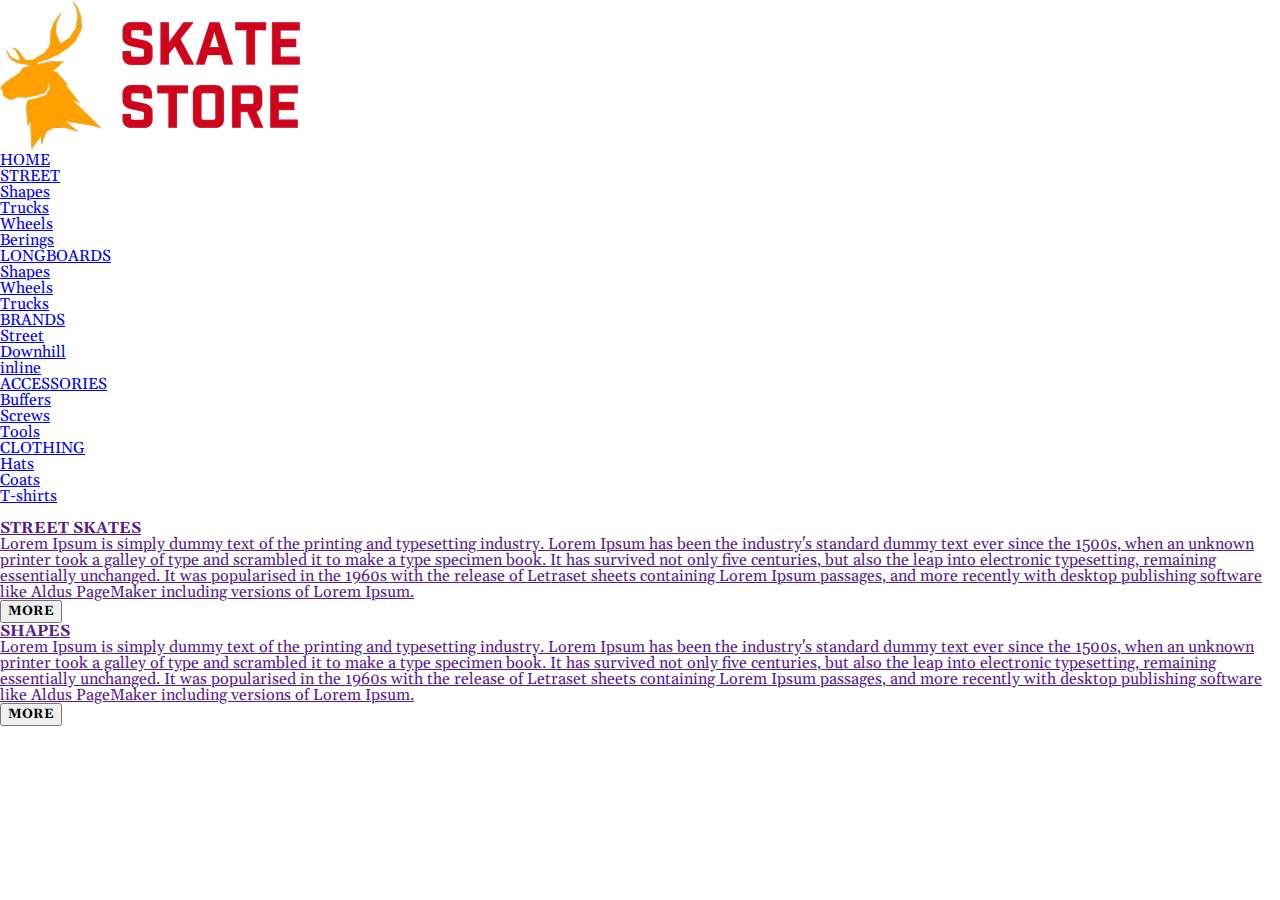
==== index.html @ 1b16e2e8 "pagina_projeto" ====
<!DOCTYPE html>
<html lang="en">

<head>
    <meta charset=utf-8>
    <title>SKATE STORE</title>
    <link href="https://fonts.googleapis.com/css?family=Gelasio&display=swap" rel="stylesheet">
    <link rel="stylesheet" href="css/reset.css">
    <link href="css/test.css" type="text/css" rel="stylesheet">
</head>
<!--the content starts here-->

<body>
    <header>
        <div class="navigation-bar">
            <!--logo-->
            <div class="logo">
                <a href="" alt=""><img src="./img/logo.png" alt="Skate store"></a>
            </div>
            <!--menu starts here-->
            <nav class="navigation">
                <ul class="navigation-menu">
                    <!--HOME-->
                    <li><a href="#">HOME</a></li>
                    <!--item 1-->
                    <li class="has-dropdown">
                        <a href="#">STREET</a>
                        <div class="dropdown">
                            <ul>
                                <li>
                                    <a href="#">Shapes</a>
                                </li>
                                <li>
                                    <a href="#">Trucks</a>
                                </li>
                                <li>
                                    <a href="#">Wheels</a>
                                </li>
                                <li>
                                    <a href="#">Berings</a>
                                </li>
                            </ul>
                        </div>
                    </li>
                    <!--item 2-->
                    <li class="has-dropdown">
                        <a href="#">LONGBOARDS</a>
                        <div class="dropdown">
                            <ul>
                                <li>
                                    <a href="#">Shapes</a>
                                </li>
                                <li>
                                    <a href="#">Wheels</a>
                                </li>
                                <li>
                                    <a href="#">Trucks</a>
                                </li>
                            </ul>
                        </div>
                    </li>
                    <!--item 3-->
                    <li class="has-dropdown">
                        <a href="#">BRANDS</a>
                        <div class="dropdown">
                            <ul>
                                <li>
                                    <a href="#">Street</a>
                                </li>
                                <li>
                                    <a href="#">Downhill</a>
                                </li>
                                <li>
                                    <a href="#">inline</a>
                                </li>
                            </ul>
                        </div>
                    </li>
                    <!--item 4-->
                    <li class="has-dropdown">
                        <a href="#">ACCESSORIES</a>
                        <div class="dropdown">
                            <ul>
                                <li>
                                    <a href="#">Buffers</a>
                                </li>
                                <li>
                                    <a href="#">Screws</a>
                                </li>
                                <li>
                                    <a href="#">Tools</a>
                                </li>
                            </ul>
                        </div>
                    </li>
                    <!--item 5-->
                    <li class="has-dropdown">
                        <a href="#">CLOTHING</a>
                        <div class="dropdown">
                            <ul>
                                <li>
                                    <a href="#">Hats</a>
                                </li>
                                <li>
                                    <a href="#">Coats</a>
                                </li>
                                <li>
                                    <a href="#">T-shirts</a>
                                </li>
                            </ul>
                        </div>
                    </li>
                </ul>
                <!--end navigation bar-->
            </nav>
        </div>

    </header>
    <main>
        <!--this is the first collum-->
        <div class="first-block">
            <div id="first-block-right">
                <img src="" alt="" />
            </div>
            <div id="first-block-left">
                <h1><a href="">STREET SKATES</a></h1>
                <p>
                    <a href="">Lorem Ipsum is simply dummy text of the printing and typesetting industry. 
                    Lorem Ipsum has been the industry's standard dummy text ever since the 1500s, 
                    when an unknown printer took a galley of type and scrambled it to make a type specimen book. 
                    It has survived not only five centuries, but also the leap into electronic typesetting, 
                    remaining essentially unchanged. It was popularised in the 1960s with the release of 
                    Letraset sheets containing Lorem Ipsum passages, and more recently with desktop publishing 
                    software like Aldus PageMaker including versions of Lorem Ipsum.<br></a>
                </p>
                <button class="button" type="button"><b>MORE</b></button>
            </div>
        </div>
        <!--this is the second collum-->
        <div class="second-block">
            <div id="second-block-right">
                <h1><a href="">SHAPES</a></h1>
                <p>
                    <a href="">Lorem Ipsum is simply dummy text of the printing and typesetting industry. 
                    Lorem Ipsum has been the industry's standard dummy text ever since the 1500s, 
                    when an unknown printer took a galley of type and scrambled it to make a type specimen book. 
                    It has survived not only five centuries, but also the leap into electronic typesetting, 
                    remaining essentially unchanged. It was popularised in the 1960s with the release of 
                    Letraset sheets containing Lorem Ipsum passages, and more recently with desktop publishing 
                    software like Aldus PageMaker including versions of Lorem Ipsum.<br></a>
                </p>
                <button class="button" type="button"><b>MORE</b></button>
            </div>
            <div id="second-block-left">
                <img src="" alt="" />
            </div>
        </div>
    </main>

</body>

</html>
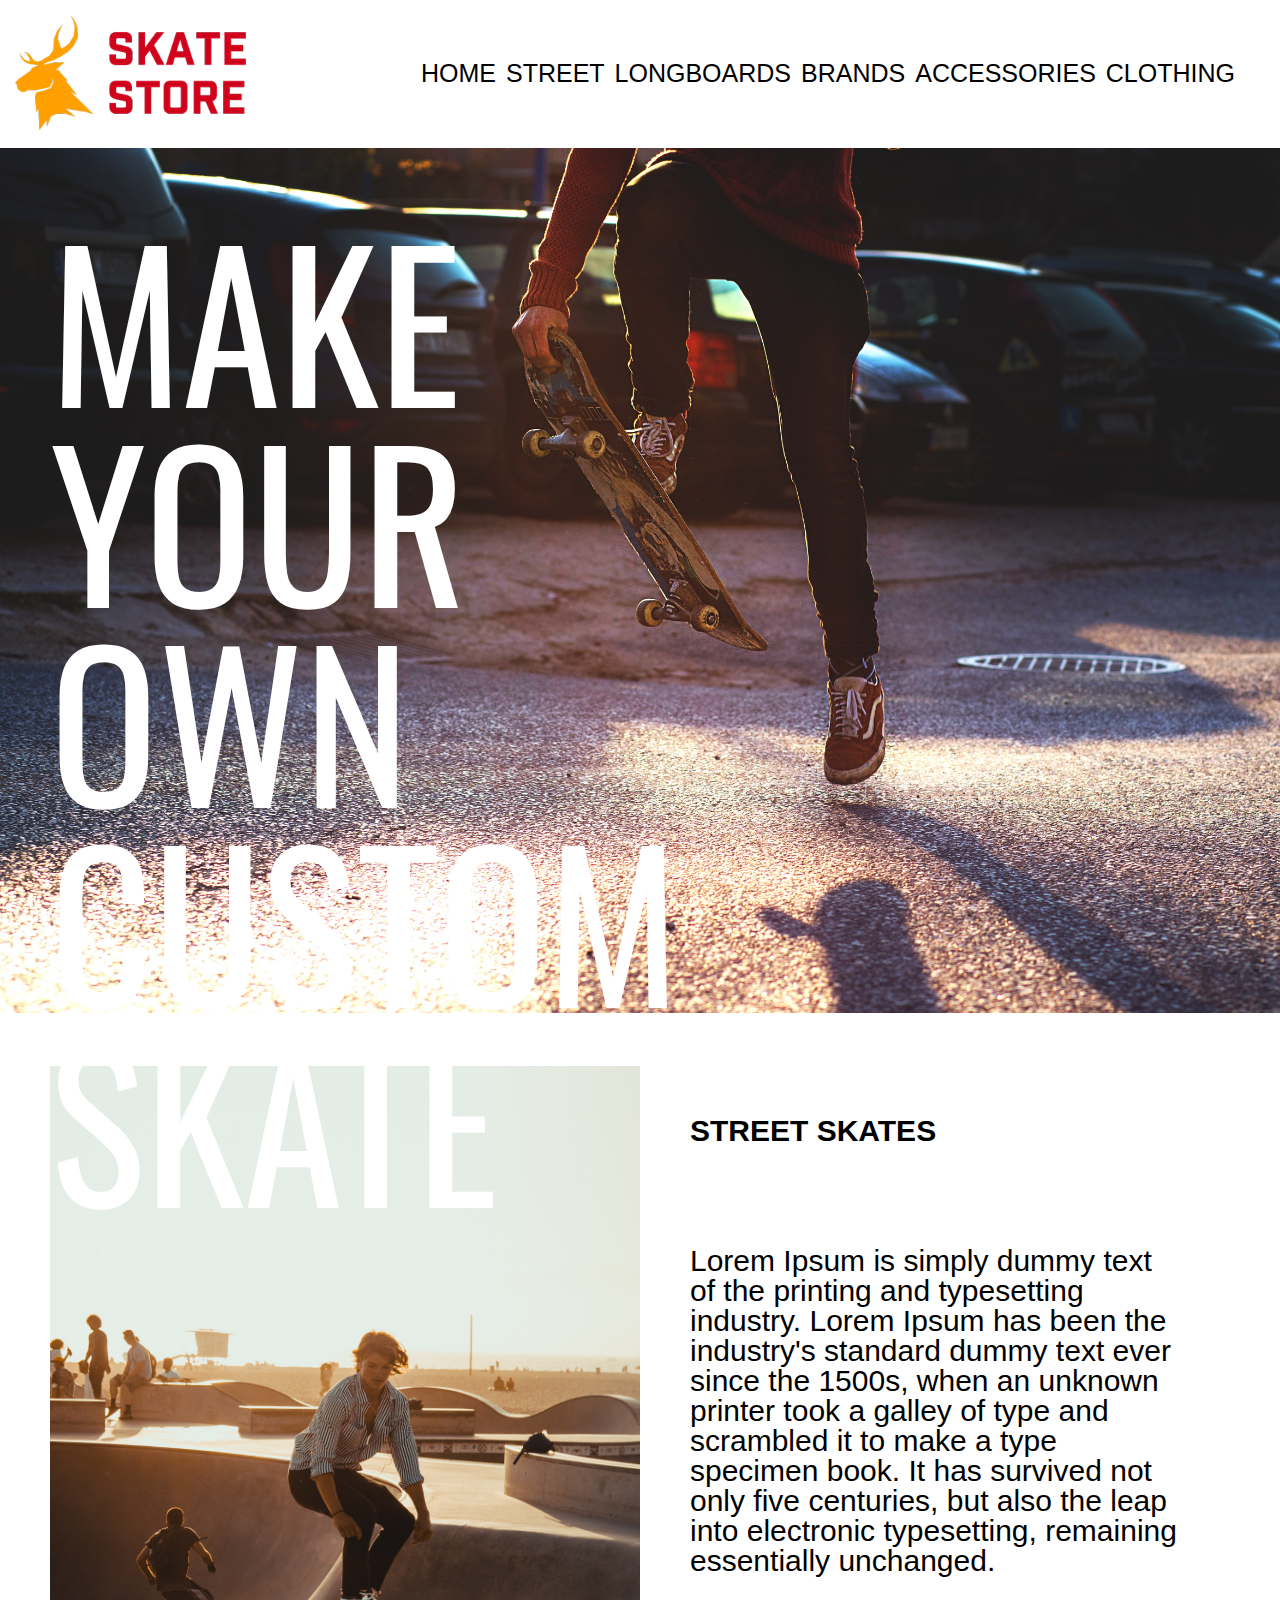
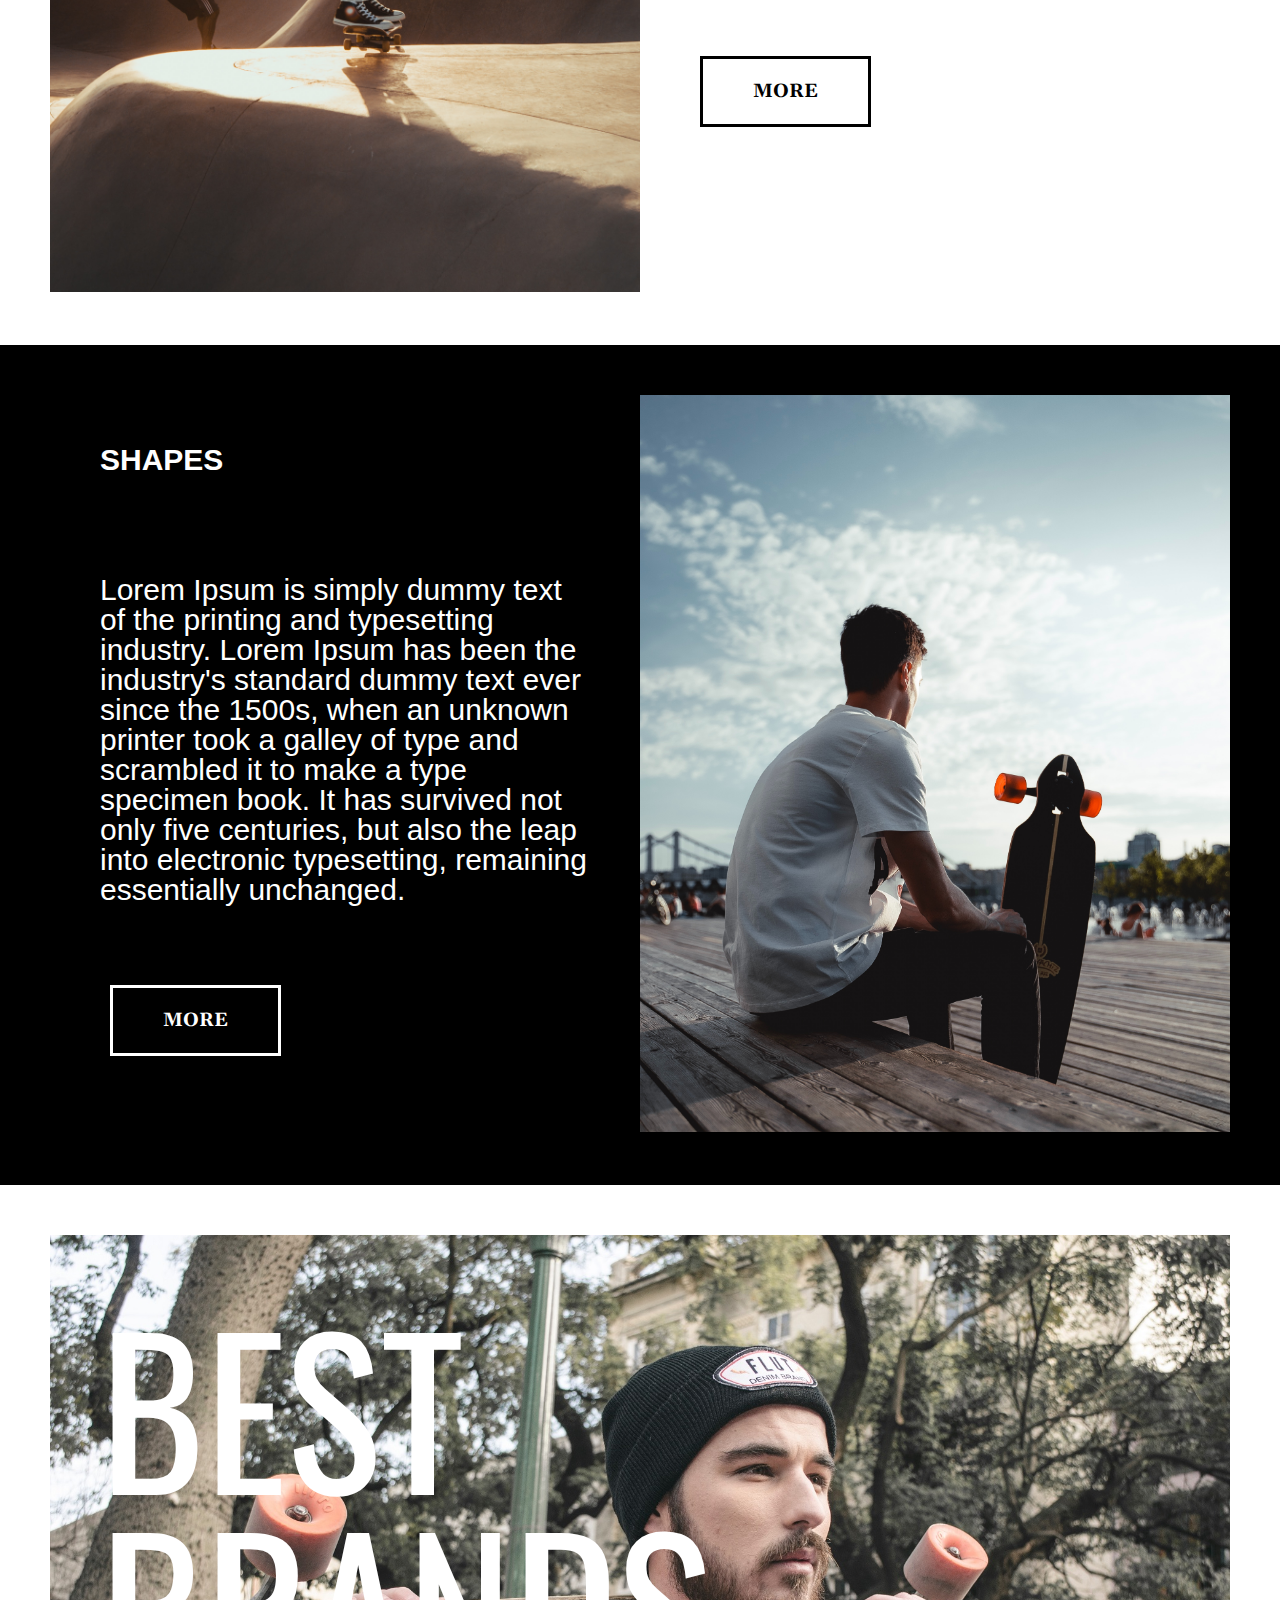
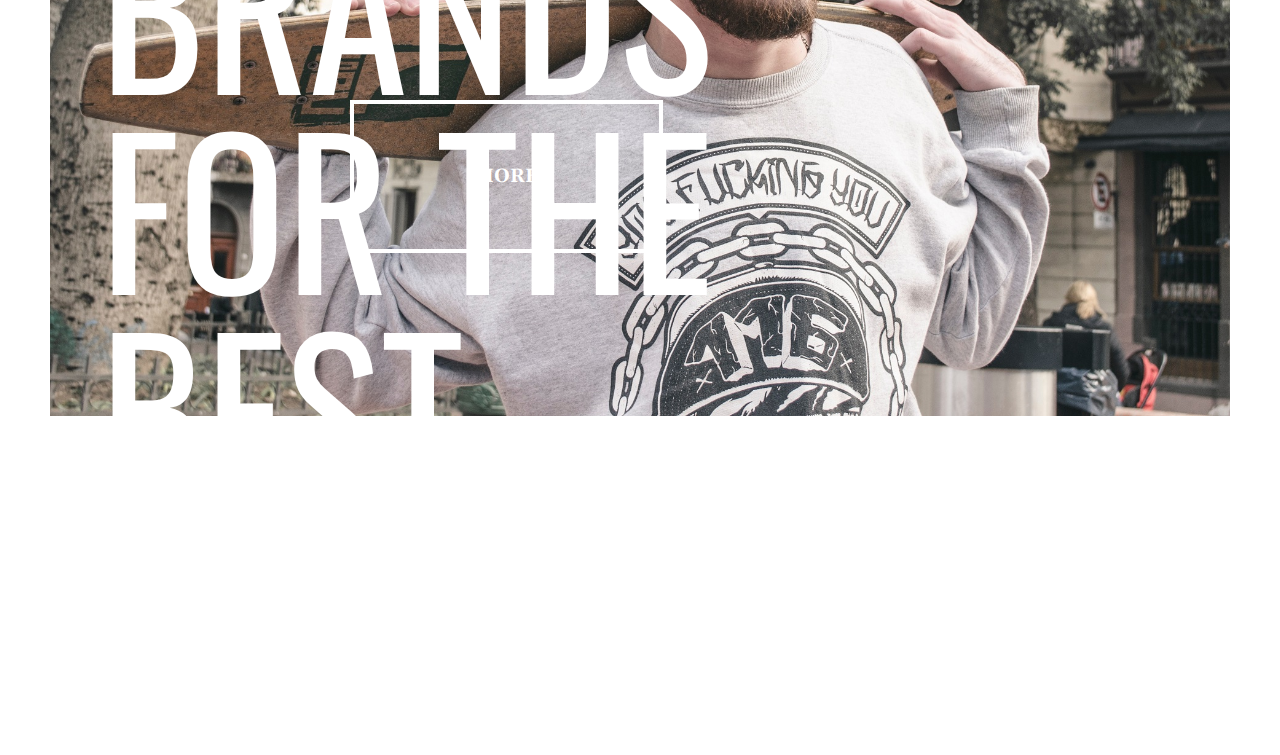
==== commit e6b5f35f: "a" ====
--- a/index.html
+++ b/index.html
@@ -3,8 +3,10 @@
 
 <head>
     <meta charset=utf-8>
+
     <title>SKATE STORE</title>
     <link href="https://fonts.googleapis.com/css?family=Gelasio&display=swap" rel="stylesheet">
+    <link href="https://fonts.googleapis.com/css?family=Oswald&display=swap" rel="stylesheet">
     <link rel="stylesheet" href="css/reset.css">
     <link href="css/test.css" type="text/css" rel="stylesheet">
 </head>
@@ -12,115 +14,123 @@
 
 <body>
     <header>
-        <div class="navigation-bar">
-            <!--logo-->
-            <div class="logo">
-                <a href="" alt=""><img src="./img/logo.png" alt="Skate store"></a>
-            </div>
-            <!--menu starts here-->
-            <nav class="navigation">
-                <ul class="navigation-menu">
-                    <!--HOME-->
-                    <li><a href="#">HOME</a></li>
-                    <!--item 1-->
-                    <li class="has-dropdown">
-                        <a href="#">STREET</a>
-                        <div class="dropdown">
-                            <ul>
-                                <li>
-                                    <a href="#">Shapes</a>
-                                </li>
-                                <li>
-                                    <a href="#">Trucks</a>
-                                </li>
-                                <li>
-                                    <a href="#">Wheels</a>
-                                </li>
-                                <li>
-                                    <a href="#">Berings</a>
-                                </li>
-                            </ul>
-                        </div>
-                    </li>
-                    <!--item 2-->
-                    <li class="has-dropdown">
-                        <a href="#">LONGBOARDS</a>
-                        <div class="dropdown">
-                            <ul>
-                                <li>
-                                    <a href="#">Shapes</a>
-                                </li>
-                                <li>
-                                    <a href="#">Wheels</a>
-                                </li>
-                                <li>
-                                    <a href="#">Trucks</a>
-                                </li>
-                            </ul>
-                        </div>
-                    </li>
-                    <!--item 3-->
-                    <li class="has-dropdown">
-                        <a href="#">BRANDS</a>
-                        <div class="dropdown">
-                            <ul>
-                                <li>
-                                    <a href="#">Street</a>
-                                </li>
-                                <li>
-                                    <a href="#">Downhill</a>
-                                </li>
-                                <li>
-                                    <a href="#">inline</a>
-                                </li>
-                            </ul>
-                        </div>
-                    </li>
-                    <!--item 4-->
-                    <li class="has-dropdown">
-                        <a href="#">ACCESSORIES</a>
-                        <div class="dropdown">
-                            <ul>
-                                <li>
-                                    <a href="#">Buffers</a>
-                                </li>
-                                <li>
-                                    <a href="#">Screws</a>
-                                </li>
-                                <li>
-                                    <a href="#">Tools</a>
-                                </li>
-                            </ul>
-                        </div>
-                    </li>
-                    <!--item 5-->
-                    <li class="has-dropdown">
-                        <a href="#">CLOTHING</a>
-                        <div class="dropdown">
-                            <ul>
-                                <li>
-                                    <a href="#">Hats</a>
-                                </li>
-                                <li>
-                                    <a href="#">Coats</a>
-                                </li>
-                                <li>
-                                    <a href="#">T-shirts</a>
-                                </li>
-                            </ul>
-                        </div>
-                    </li>
-                </ul>
-                <!--end navigation bar-->
-            </nav>
+
+        <!--logo-->
+        <div class="logo">
+            <a href="" alt=""></a>
+            <img id="logo-topo" src="./img/logo.png" alt="Skate store">
         </div>
-
+        <!--menu starts here-->
+        <nav class="navigation">
+            <ul id="navigation-menu">
+                <!--HOME-->
+                <li><a href="">HOME</a></li>
+                <!--item 1-->
+                <li class="has-dropdown">
+                    <a href="">STREET</a>
+                    <div class="dropdown">
+                        <ul>
+                            <li>
+                                <a href="">Shapes</a>
+                            </li>
+                            <li>
+                                <a href="">Trucks</a>
+                            </li>
+                            <li>
+                                <a href="">Wheels</a>
+                            </li>
+                            <li>
+                                <a href="">Berings</a>
+                            </li>
+                        </ul>
+                    </div>
+                </li>
+                <!--item 2-->
+                <li class="has-dropdown">
+                    <a href="">LONGBOARDS</a>
+                    <div class="dropdown">
+                        <ul>
+                            <li>
+                                <a href="">Shapes</a>
+                            </li>
+                            <li>
+                                <a href="">Wheels</a>
+                            </li>
+                            <li>
+                                <a href="">Trucks</a>
+                            </li>
+                        </ul>
+                    </div>
+                </li>
+                <!--item 3-->
+                <li class="has-dropdown">
+                    <a href="">BRANDS</a>
+                    <div class="dropdown">
+                        <ul>
+                            <li>
+                                <a href="">Street</a>
+                            </li>
+                            <li>
+                                <a href="">Downhill</a>
+                            </li>
+                            <li>
+                                <a href="">inline</a>
+                            </li>
+                        </ul>
+                    </div>
+                </li>
+                <!--item 4-->
+                <li class="has-dropdown">
+                    <a href="">ACCESSORIES</a>
+                    <div class="dropdown">
+                        <ul>
+                            <li>
+                                <a href="">Buffers</a>
+                            </li>
+                            <li>
+                                <a href="">Screws</a>
+                            </li>
+                            <li>
+                                <a href="">Tools</a>
+                            </li>
+                        </ul>
+                    </div>
+                </li>
+                <!--item 5-->
+                <li class="has-dropdown">
+                    <a href="">CLOTHING</a>
+                    <div class="dropdown">
+                        <ul>
+                            <li>
+                                <a href="">Hats</a>
+                            </li>
+                            <li>
+                                <a href="">Coats</a>
+                            </li>
+                            <li>
+                                <a href="">T-shirts</a>
+                            </li>
+                        </ul>
+                    </div>
+                </li>
+            </ul>
+            <!--end navigation bar-->
+        </nav>
     </header>
     <main>
+        <!--landig part of the page -->
+        <div class="top-block">
+            <figure class="top-image-banner">
+                <img src="./img/skate02.jpg" alt="clothing" />
+                <figcaption>
+                    <a href="">MAKE YOUR OWN CUSTOM SKATE</a>
+                </figcaption>
+            </figure>
+        </div>
         <!--this is the first collum-->
         <div class="first-block">
             <div id="first-block-right">
-                <img src="" alt="" />
+                <img src="./img/skate04.jpg" alt="" />
             </div>
             <div id="first-block-left">
                 <h1><a href="">STREET SKATES</a></h1>
@@ -129,9 +139,7 @@
                     Lorem Ipsum has been the industry's standard dummy text ever since the 1500s, 
                     when an unknown printer took a galley of type and scrambled it to make a type specimen book. 
                     It has survived not only five centuries, but also the leap into electronic typesetting, 
-                    remaining essentially unchanged. It was popularised in the 1960s with the release of 
-                    Letraset sheets containing Lorem Ipsum passages, and more recently with desktop publishing 
-                    software like Aldus PageMaker including versions of Lorem Ipsum.<br></a>
+                    remaining essentially unchanged. <br></a>
                 </p>
                 <button class="button" type="button"><b>MORE</b></button>
             </div>
@@ -145,15 +153,31 @@
                     Lorem Ipsum has been the industry's standard dummy text ever since the 1500s, 
                     when an unknown printer took a galley of type and scrambled it to make a type specimen book. 
                     It has survived not only five centuries, but also the leap into electronic typesetting, 
-                    remaining essentially unchanged. It was popularised in the 1960s with the release of 
-                    Letraset sheets containing Lorem Ipsum passages, and more recently with desktop publishing 
-                    software like Aldus PageMaker including versions of Lorem Ipsum.<br></a>
+                    remaining essentially unchanged.<br></a>
                 </p>
                 <button class="button" type="button"><b>MORE</b></button>
             </div>
             <div id="second-block-left">
-                <img src="" alt="" />
+                <img src="./img/longboard.jpg" alt="shapes" />
             </div>
+        </div>
+        <!--this is the third collum-->
+        <!-- <div class="third-block">
+            <div id="txt03">
+                <p>BEST BRANDS FOR THE BEST PRICE</p>
+            </div>
+            <div id="but03">
+                <button class="button-bottom"><b>MORE</b></button>
+            </div>
+        </div> -->
+        <div class="third-block">
+            <figure class="image-banner">
+                <img src="./img/clothing.jpg" alt="clothing" />
+                <figcaption>
+                    <a href="">BEST BRANDS FOR THE BEST PRICE</a>
+                    <button class="button-bottom" type="button"><b>MORE</b></button>
+                </figcaption>
+            </figure>
         </div>
     </main>
 
--- a/css/test.css
+++ b/css/test.css
@@ -0,0 +1,370 @@
+/*cares about the most external part of the site*/
+
+body {
+    /* background: url(../img/skate02.jpg) no-repeat center; */
+    max-width: 100%;
+}
+
+
+/**/
+
+
+/*cares about all the elements inside the header in general configuration*/
+
+header {
+    display: flex;
+    align-items: center;
+    justify-content: space-between;
+}
+
+
+/**/
+
+
+/*cares about the the site whole's text in general*/
+
+a {
+    font-family: "roboto", sans-serif;
+    text-decoration: none;
+}
+
+
+/**/
+
+
+/*cares about the dropdown menu that is hidden*/
+
+.dropdown {
+    display: none;
+    margin: 0 auto;
+    /* ---------------------------------------------------------------- */
+    list-style: none;
+    align-items: center;
+    border-radius: 10px;
+    flex-direction: column;
+}
+
+
+/**/
+
+
+/*cares about the width of images in general*/
+
+img {
+    max-width: 100%;
+    margin: 0 auto;
+}
+
+
+/**/
+
+
+/*cares about the logo*/
+
+#logo-topo {
+    max-width: 70%;
+    padding: 15px;
+}
+
+
+/**/
+
+
+/*cares about the menu position*/
+
+#navigation-menu {
+    display: flex;
+    padding-right: 40px;
+    /* ----------------------------- */
+}
+
+
+/**/
+
+
+/*cares about the menu's words and its position inside the text block*/
+
+#navigation-menu a {
+    justify-content: space-around;
+    padding: 5px;
+    text-decoration: none;
+    color: #000000;
+    font-family: "roboto", sans-serif;
+    overflow: hidden;
+    font-size: 25px;
+}
+
+
+/**/
+
+
+/*cares about the blocks position in general*/
+
+.first-block,
+.second-block,
+.third-block {
+    display: flex;
+    padding: 50px;
+    justify-content: space-between;
+}
+
+
+/*.third-block*/
+
+
+/**/
+
+
+/*cares about the first block background*/
+
+.first-block {
+    background-color: #ffffff;
+}
+
+
+/**/
+
+
+/*cares about the second block background*/
+
+.second-block {
+    background-color: #000000;
+}
+
+
+/**/
+
+
+/*cares about the third block background*/
+
+.third-block {
+    background-color: #ffffff;
+    padding: 50px;
+}
+
+
+/**/
+
+
+/*cars about the text in the second block*/
+
+.second-block a {
+    display: flex;
+    padding: 50px;
+    justify-content: space-between;
+    text-decoration: none;
+    color: #ffffff;
+    font-size: 30px;
+}
+
+
+/**/
+
+
+/*cares about the text of the first block*/
+
+.first-block a {
+    display: flex;
+    padding: 50px;
+    justify-content: space-between;
+    text-decoration: none;
+    color: #000000;
+    font-size: 30px;
+}
+
+
+/**/
+
+
+/*cares about the division of the two blocks*/
+
+#first-block-right,
+#first-block-left,
+#second-block-left,
+#second-block-right {
+    width: 50%;
+}
+
+
+/**/
+
+
+/*cares about the first block button*/
+
+.first-block button {
+    background-color: transparent;
+    /**/
+    text-align: center;
+    border: 3px solid #000000;
+    color: #000000;
+    transition: all 0.4s ease 0s;
+    text-decoration: none;
+    padding: 50px;
+    padding-top: 20px;
+    padding-bottom: 20px;
+    font-family: "roboto", sans-serif;
+    margin: 30px;
+    margin-left: 60px;
+    /**/
+    font-size: 120%;
+}
+
+
+/**/
+
+
+/*cares about the second block button*/
+
+.second-block button {
+    background-color: transparent;
+    /**/
+    text-align: center;
+    border: 3px solid white;
+    color: white;
+    transition: all 0.4s ease 0s;
+    text-decoration: none;
+    padding: 50px;
+    padding-top: 20px;
+    padding-bottom: 20px;
+    font-family: "roboto", sans-serif;
+    margin: 30px;
+    margin-left: 60px;
+    /**/
+    font-size: 120%;
+}
+
+
+/**/
+
+
+/*cares about third block position as a container*/
+
+.image-banner {
+    position: relative;
+}
+
+
+/**/
+
+
+/* .third-block {
+    background: url(../img/clothing03.jpg) no-repeat center;
+    
+}
+
+#txt03 {
+    width: 50%;
+    color: #ffffff;
+    font-size: 150px;
+    font-family: "Oswald", sans-serif;
+    padding: 50px;
+}
+
+#but03 button {
+    background-color: transparent;
+    text-align: center;
+    border: 4px solid #ffffff;
+    color: #ffffff;
+    transition: all 0.4s ease 0s;
+    text-decoration: none;
+    padding: 20px 30px;
+} */
+
+
+/*cares about third block image's text position and formatting*/
+
+.image-banner a {
+    position: absolute;
+    top: 20px;
+    display: flex;
+    padding: 50px;
+    justify-content: space-between;
+    text-decoration: none;
+    color: #ffffff;
+    font-size: 200px;
+    width: 50%;
+    font-family: "Oswald", sans-serif;
+}
+
+
+/*cares about third block button's position and formatting*/
+
+.button-bottom {
+    background-color: transparent;
+    text-align: center;
+    border: 4px solid #ffffff;
+    color: #ffffff;
+    transition: all 0.4s ease 0s;
+    text-decoration: none;
+    padding: 120px;
+    padding-top: 60px;
+    padding-bottom: 60px;
+    font-family: "roboto", sans-serif;
+    position: absolute;
+    bottom: 166px;
+    left: 300px;
+    font-size: 120%;
+}
+
+
+/**/
+
+.top-block {
+    width: 100%;
+    position: relative;
+    margin: 0 auto;
+}
+
+.top-image-banner a {
+    position: absolute;
+    top: 20px;
+    display: flex;
+    padding: 50px;
+    justify-content: space-between;
+    text-decoration: none;
+    color: #ffffff;
+    font-size: 200px;
+    width: 50%;
+    font-family: "Oswald", sans-serif;
+}
+
+
+/*don't touch here for now*/
+
+
+/* .navigation .navigation .navigation-menu {
+    display: flex;
+    flex-direction: row;
+    padding-left: 50%;
+    top: 0;
+}
+
+.navigation .navigation-menu li a {
+    display: flex;
+    text-decoration: none;
+    color: white;
+    padding: 5px;
+    font-family: "roboto", sans-serif;
+    font-size: 15px;
+}
+
+.navigation .navigation-menu>li:not(:first-child) {
+    margin-left: 20px;
+    position: relative;
+}
+
+.navigation .navigation-menu>li .has-dropdown .dropdown {
+    position: absolute;
+    top: 0;
+    left: 0;
+    transform: translate(0, 35%);
+    display: none;
+}
+
+.navigation .navigation-menu>li .has-dropdown .dropdown ul li:not(:first-child) {
+    margin-top: 8px;
+}
+
+.navigation .navigation-menu>li .has-dropdown:hover .dropdown {
+    display: block;
+} */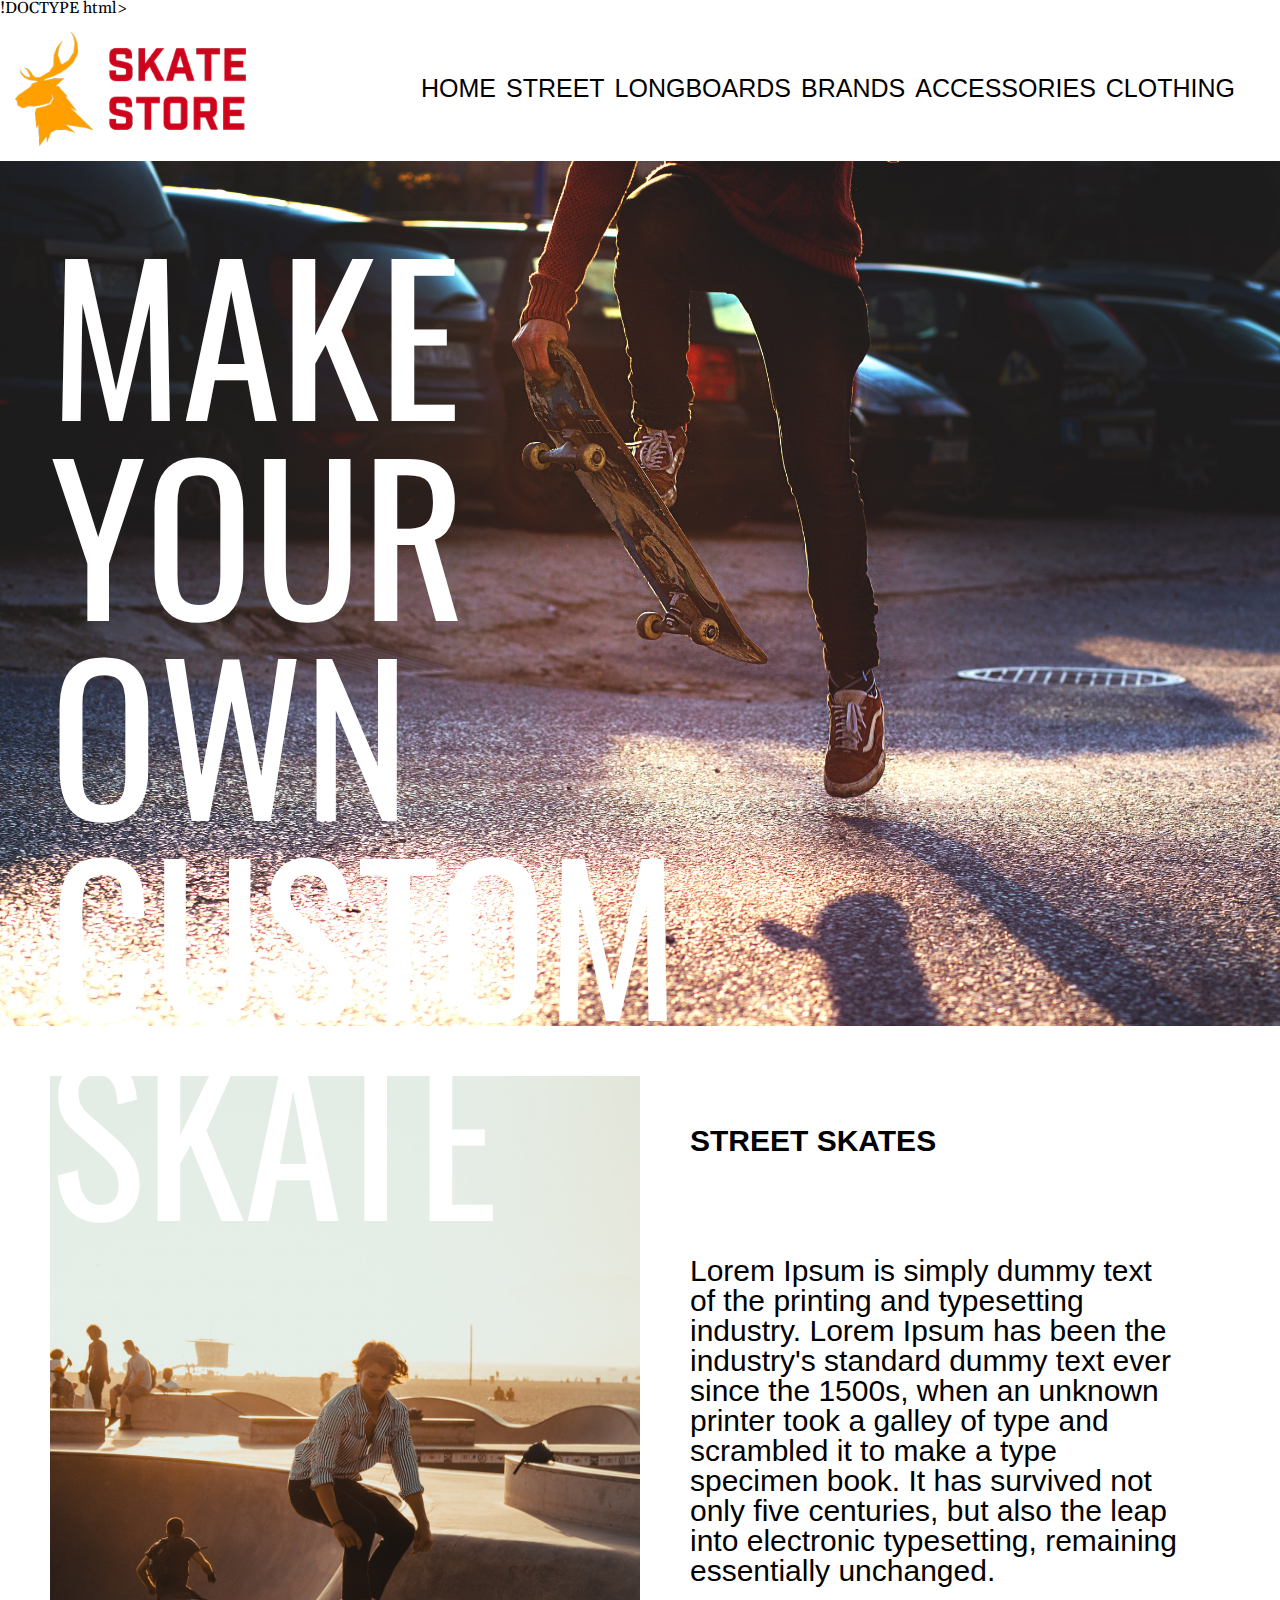
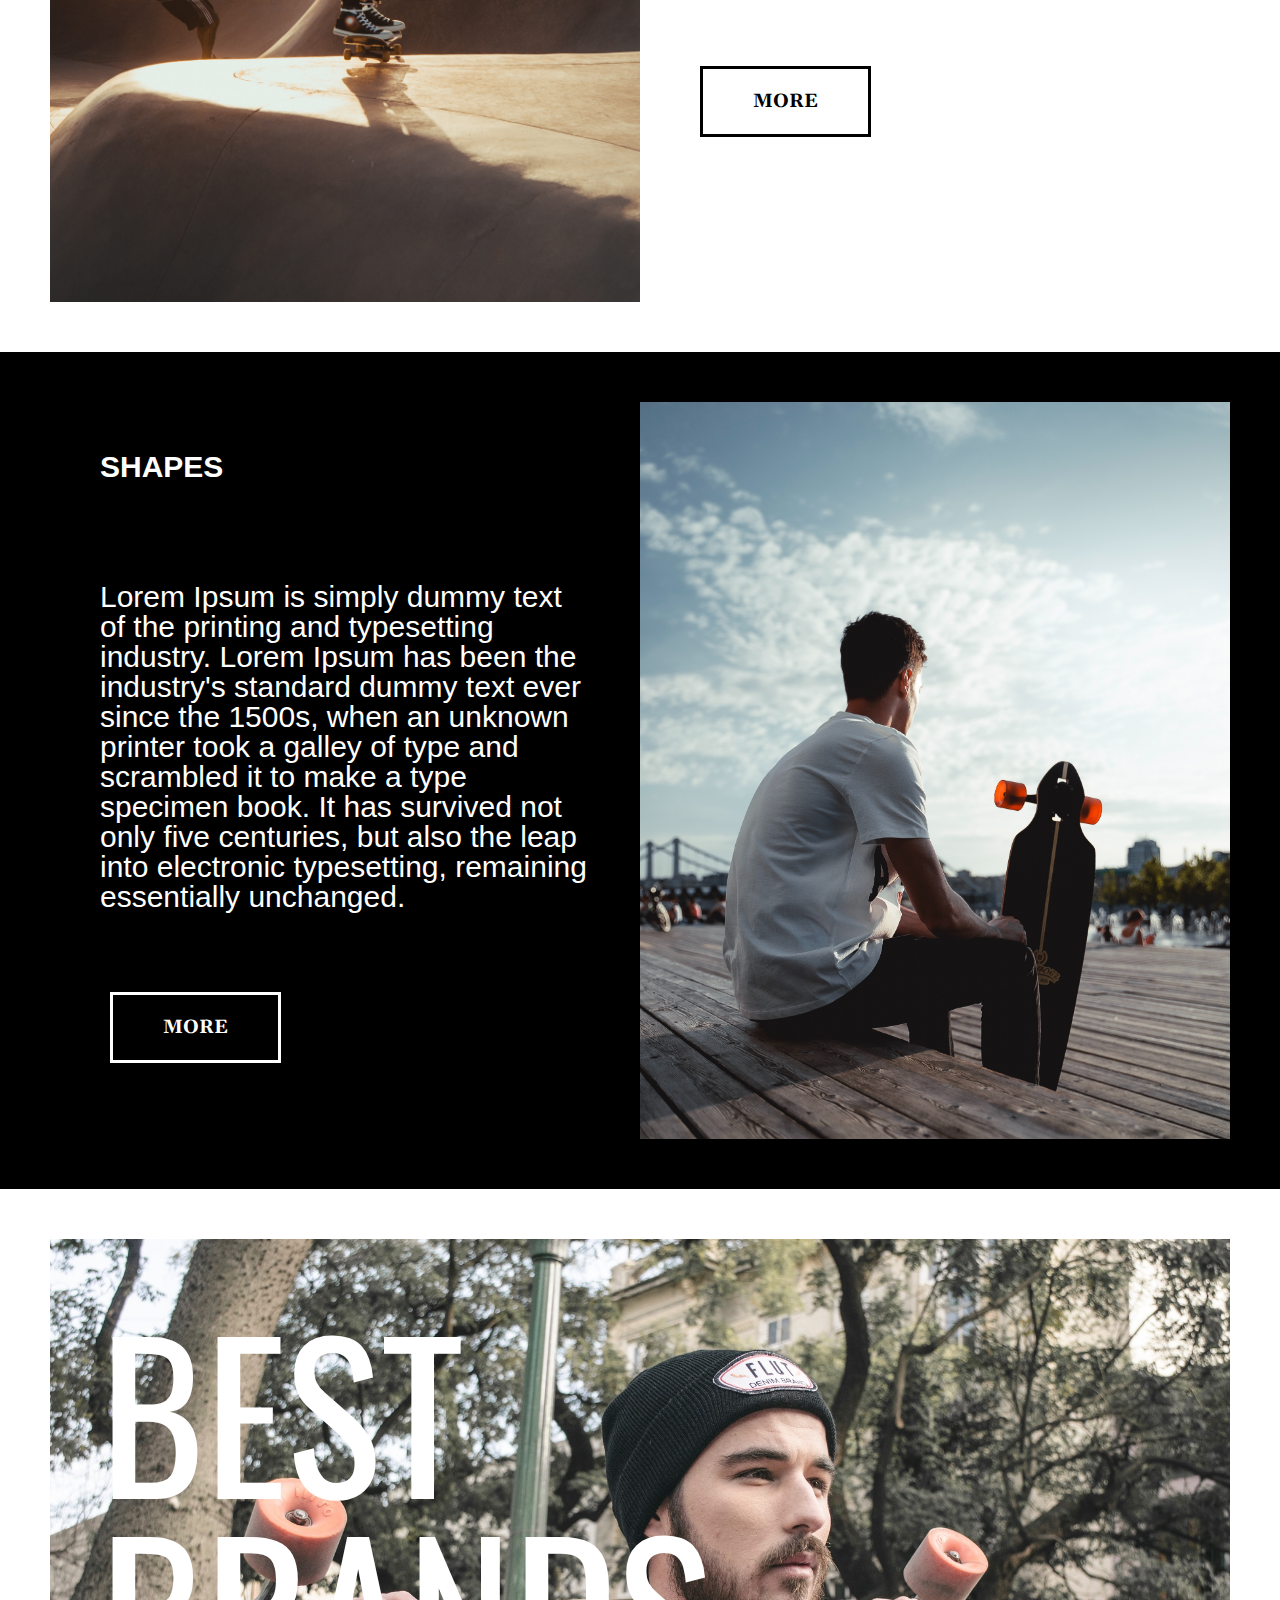
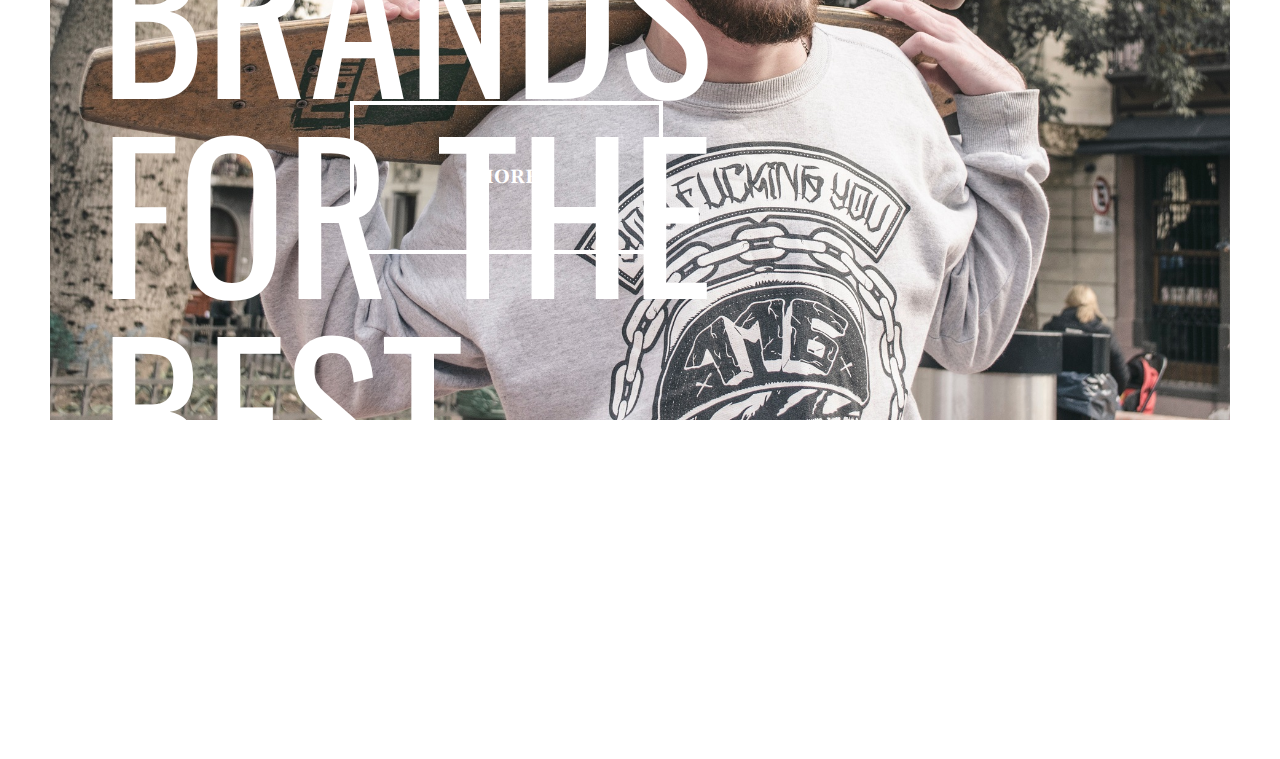
==== commit a27f8029: "inserção do readme.md" ====
--- a/index.html
+++ b/index.html
@@ -1,4 +1,4 @@
-<!DOCTYPE html>
+!DOCTYPE html>
 <html lang="en">
 
 <head>
@@ -183,4 +183,4 @@
 
 </body>
 
-</html>+</html>
